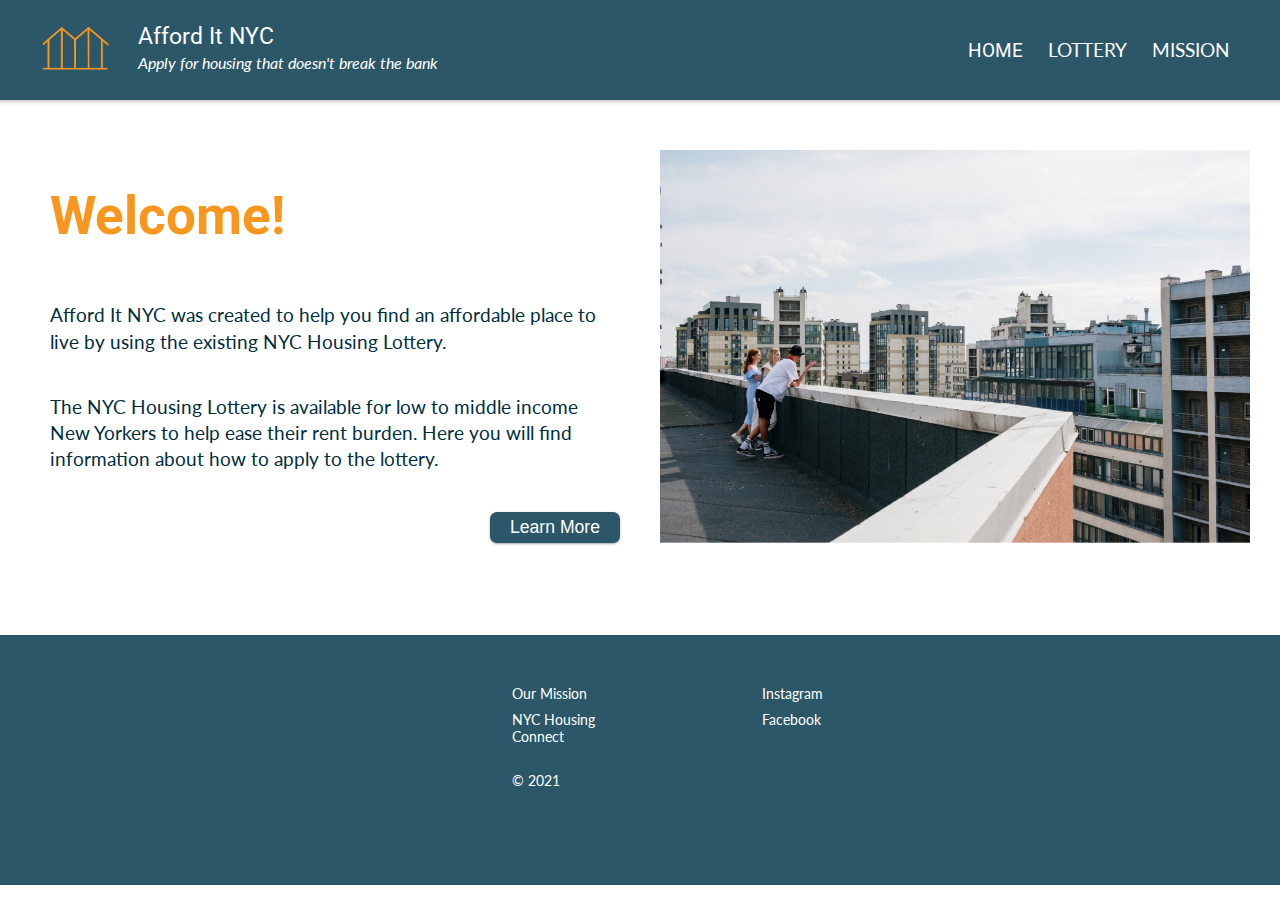
==== Afford It NYC/pages/index.html @ fea7a8f3 "Add files via upload" ====
<!DOCTYPE html>
<html lang="en">
  <head>
    <meta charset="UTF-8" />
    <meta http-equiv="X-UA-Compatible" content="IE=edge" />
    <meta name="viewport" content="width=device-width, initial-scale=1.0" />
    <title>Afford It NYC</title>
    <link rel="stylesheet" href="../css/reset.css" />
    <link rel="stylesheet" href="../css/header.css" />
    <link rel="stylesheet" href="../css/footer.css" />
    <link rel="stylesheet" href="../css/common.css" />
    <link rel="stylesheet" href="../css/home.css" />
    <link rel="preconnect" href="https://fonts.gstatic.com" />
    <link
      rel="stylesheet"
      href="https://fonts.googleapis.com/css2?family=Lato:wght@300&family=Roboto&display=swap"
    />
    <link rel="icon shortcut" type="image/png" href="../assets/images/logo.png" />
  </head>

  <body>
    <header>
      <div class="branding">
        <img src="../assets/images/logo.png" alt="Logo" />
        <div class="branding-text">
          <p class="project-name">Afford It NYC</p>
          <p class="tagline">Apply for housing that doesn't break the bank</p>
        </div>
      </div>
      <div class="navigation">
        <a href="./index.html" class="current-page">home</a>
        <a href="./lottery.html">lottery</a>
        <a href="./mission.html">mission</a>
      </div>
    </header>
    <main>
      <div class="main-content-wrapper">
        <div class="left-block">
          <h1>Welcome!</h1>
          <p>
            Afford It NYC was created to help you find an affordable place to live by using the
            existing NYC Housing Lottery.
          </p>
          <p>
            The NYC Housing Lottery is available for low to middle income New Yorkers to help ease
            their rent burden. Here you will find information about how to apply to the lottery.
          </p>
          <button>
            <a href="https://housingconnect.nyc.gov/PublicWeb/">Learn More</a>
          </button>
        </div>
        <div class="right-block">
          <img src="../assets/images/home-people.png" />
        </div>
      </div>
    </main>
    <footer>
      <a href="mission.html">Our Mission</a>
      <a href="">Instagram</a>
      <a href="https://housingconnect.nyc.gov/PublicWeb/">NYC Housing Connect</a>
      <a href="">Facebook</a>
      <p>© 2021</p>
    </footer>
  </body>
</html>
---- Afford It NYC/css/header.css ----
header {
  height: 100px;
  width: 100%;
  display: -webkit-box;
  display: -ms-flexbox;
  display: flex;
  -webkit-box-align: center;
      -ms-flex-align: center;
          align-items: center;
  -webkit-box-pack: justify;
      -ms-flex-pack: justify;
          justify-content: space-between;
  padding: 0 30px 0 30px;
  background-color: #2b5769;
  color: white;
  -webkit-box-shadow: 0px -10px 6px 10px rgba(0, 0, 0, 0.4);
          box-shadow: 0px -10px 6px 10px rgba(0, 0, 0, 0.4);
}

header .branding {
  display: -webkit-box;
  display: -ms-flexbox;
  display: flex;
  height: 100%;
  -webkit-box-align: center;
      -ms-flex-align: center;
          align-items: center;
}

header .branding p {
  width: -webkit-fit-content;
  width: -moz-fit-content;
  width: fit-content;
  margin-left: 1rem;
}

header .branding img {
  height: 90%;
}

header .branding .branding-text {
  display: -webkit-box;
  display: -ms-flexbox;
  display: flex;
  -webkit-box-orient: vertical;
  -webkit-box-direction: normal;
      -ms-flex-direction: column;
          flex-direction: column;
  -webkit-box-pack: center;
      -ms-flex-pack: center;
          justify-content: center;
}

header .branding .branding-text p {
  width: -webkit-fit-content;
  width: -moz-fit-content;
  width: fit-content;
  margin: 0 auto;
  margin-left: 1rem;
}

header .branding .branding-text .project-name {
  font-family: "Roboto", sans-serif;
  font-size: 1.3rem;
}

header .branding .branding-text .tagline {
  font-style: italic;
  font-size: 0.9rem;
}

header .navigation a {
  margin-right: 20px;
  text-transform: uppercase;
  text-decoration: none;
  color: white;
}

header .navigation a:active {
  color: #F8961D;
}

header .navigation a:hover {
  color: #F8961D;
}

header .navigation .current-page {
  font-family: "Roboto", sans-serif;
}
---- Afford It NYC/css/footer.css ----
footer {
  width: 100%;
  height: 120px;
  margin-top: 5rem;
  background-color: #2b5769;
  color: white;
  font-size: 0.8rem;
  display: -ms-grid;
  display: grid;
  gap: 0.5rem;
  -ms-grid-columns: 1fr 1fr;
      grid-template-columns: 1fr 1fr;
  -webkit-column-gap: 30%;
          column-gap: 30%;
  padding: 50px 30% 200px 40%;
}

footer a {
  color: white;
  text-decoration: none;
}
---- Afford It NYC/css/common.css ----
button {
  background-color: #2b5769;
  color: white;
  font-size: 1rem;
  padding: 5px 20px 5px 20px;
  border: none;
  border-radius: 7px;
  cursor: pointer;
  -webkit-box-shadow: 0 1px 3px rgba(0, 0, 0, 0.12), 0 1px 2px rgba(0, 0, 0, 0.24);
          box-shadow: 0 1px 3px rgba(0, 0, 0, 0.12), 0 1px 2px rgba(0, 0, 0, 0.24);
  -webkit-transition: all 0.3s cubic-bezier(0.25, 0.8, 0.25, 1);
  transition: all 0.3s cubic-bezier(0.25, 0.8, 0.25, 1);
  outline: none;
  margin-top: 30px;
}

button:hover {
  -webkit-box-shadow: 0 3px 6px rgba(0, 0, 0, 0.16), 0 3px 6px rgba(0, 0, 0, 0.23);
          box-shadow: 0 3px 6px rgba(0, 0, 0, 0.16), 0 3px 6px rgba(0, 0, 0, 0.23);
  background-color: #F8961D;
}

button:active {
  background-color: #F8BD4A;
}

button a, button a:visited {
  text-decoration: none;
  color: white;
}

ul li {
  margin-top: 10px;
}
---- Afford It NYC/css/home.css ----
main .main-content-wrapper {
  margin-top: 50px;
  display: -ms-grid;
  display: grid;
  -webkit-box-align: center;
      -ms-flex-align: center;
          align-items: center;
  justify-items: center;
  -ms-grid-columns: 1fr 1fr;
      grid-template-columns: 1fr 1fr;
  grid-gap: 40px;
}

main .main-content-wrapper .left-block {
  display: -webkit-box;
  display: -ms-flexbox;
  display: flex;
  -webkit-box-orient: vertical;
  -webkit-box-direction: normal;
      -ms-flex-direction: column;
          flex-direction: column;
  padding-left: 50px;
  -ms-flex-item-align: start;
      align-self: flex-start;
}

main .main-content-wrapper .left-block h1 {
  color: #F8961D;
}

main .main-content-wrapper .left-block button {
  margin-right: 0;
  margin-left: auto;
  margin-top: 20px;
}

main .main-content-wrapper .right-block {
  padding-right: 30px;
}

main .main-content-wrapper .right-block img {
  width: 100%;
}
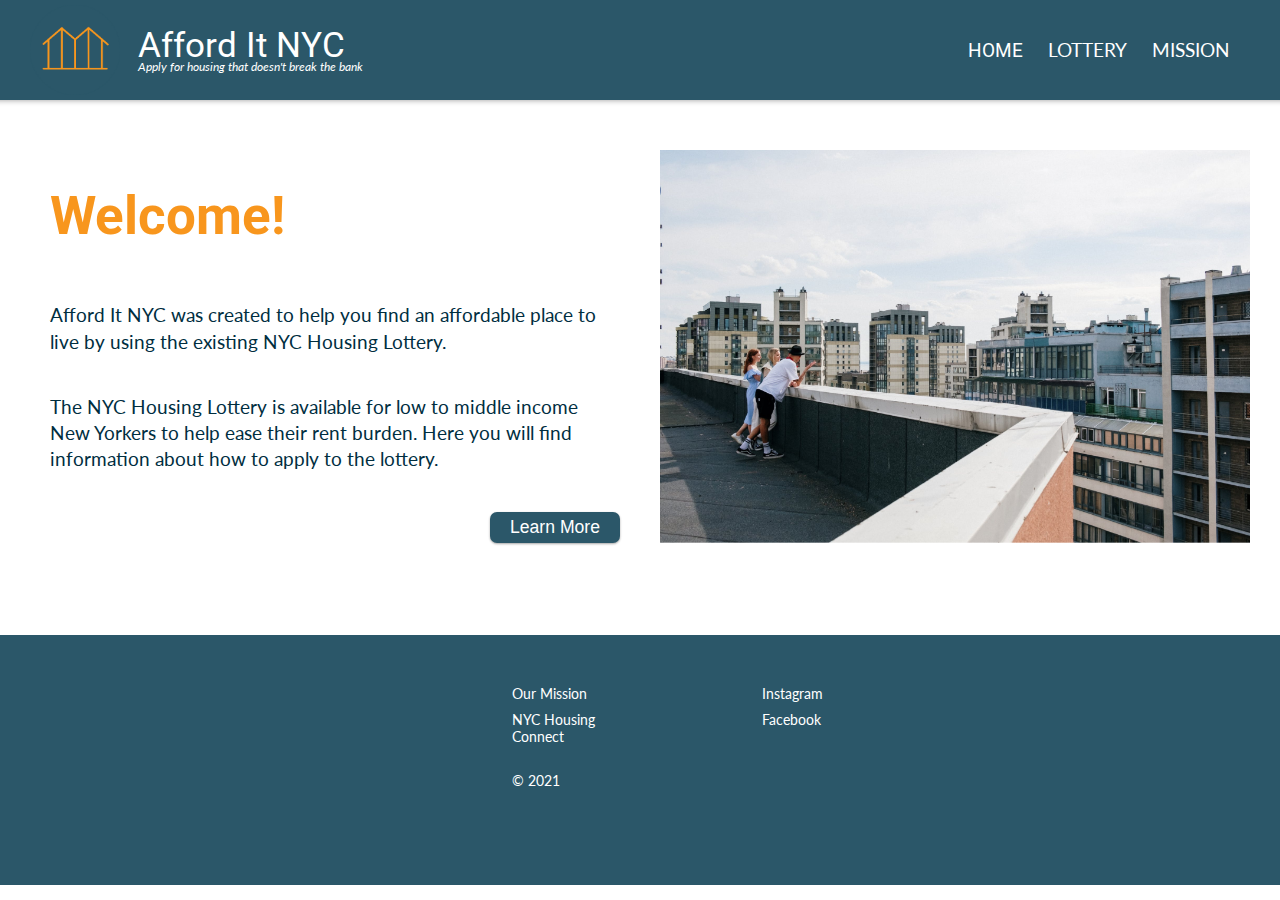
==== commit d51aef34: "Add files via upload" ====
--- a/Afford It NYC/pages/index.html
+++ b/Afford It NYC/pages/index.html
@@ -51,6 +51,7 @@
         </div>
         <div class="right-block">
           <img src="../assets/images/home-people.png" />
+          <!-- Photo by cottonbro from Pexels -->
         </div>
       </div>
     </main>
--- a/Afford It NYC/css/header.css
+++ b/Afford It NYC/css/header.css
@@ -49,6 +49,7 @@
   -webkit-box-pack: center;
       -ms-flex-pack: center;
           justify-content: center;
+  margin-top: 12px;
 }
 
 header .branding .branding-text p {
@@ -61,12 +62,13 @@
 
 header .branding .branding-text .project-name {
   font-family: "Roboto", sans-serif;
-  font-size: 1.3rem;
+  font-size: 2rem;
 }
 
 header .branding .branding-text .tagline {
   font-style: italic;
-  font-size: 0.9rem;
+  font-size: 0.7rem;
+  margin-top: -5px;
 }
 
 header .navigation a {
@@ -87,3 +89,56 @@
 header .navigation .current-page {
   font-family: "Roboto", sans-serif;
 }
+
+@media only screen and (max-width: 414px) {
+  header {
+    height: 70px;
+    -webkit-box-align: center;
+        -ms-flex-align: center;
+            align-items: center;
+    -webkit-box-pack: justify;
+        -ms-flex-pack: justify;
+            justify-content: space-between;
+    padding: 0 16px 0 16px;
+  }
+  header .branding {
+    display: -webkit-box;
+    display: -ms-flexbox;
+    display: flex;
+    height: 100%;
+    -webkit-box-align: center;
+        -ms-flex-align: center;
+            align-items: center;
+  }
+  header .branding p {
+    margin-left: 0.5rem;
+  }
+  header .branding .branding-text {
+    margin-top: 0;
+  }
+  header .branding .branding-text p {
+    margin-left: 0.5rem;
+  }
+  header .branding .branding-text .project-name {
+    font-size: 1.5rem;
+  }
+  header .branding .branding-text .tagline {
+    font-style: italic;
+    font-size: 0.7rem;
+  }
+  header .navigation {
+    margin-right: 0;
+    margin-left: auto;
+    display: -webkit-box;
+    display: -ms-flexbox;
+    display: flex;
+    -webkit-box-orient: vertical;
+    -webkit-box-direction: normal;
+        -ms-flex-direction: column;
+            flex-direction: column;
+  }
+  header .navigation a {
+    margin-right: 10px;
+    margin-bottom: 3px;
+  }
+}
--- a/Afford It NYC/css/footer.css
+++ b/Afford It NYC/css/footer.css
@@ -19,3 +19,22 @@
   color: white;
   text-decoration: none;
 }
+
+@media only screen and (max-width: 414px) {
+  footer {
+    height: 100px;
+    margin-top: 1rem;
+    font-size: 1.2rem;
+    display: -webkit-box;
+    display: -ms-flexbox;
+    display: flex;
+    -webkit-box-orient: vertical;
+    -webkit-box-direction: normal;
+        -ms-flex-direction: column;
+            flex-direction: column;
+    gap: 0.5rem;
+    -ms-flex-line-pack: center;
+        align-content: center;
+    padding: 30px 20% 200px 40%;
+  }
+}
--- a/Afford It NYC/css/common.css
+++ b/Afford It NYC/css/common.css
@@ -32,3 +32,9 @@
 ul li {
   margin-top: 10px;
 }
+
+@media only screen and (max-width: 414px) {
+  ul li {
+    margin-top: 5px;
+  }
+}
--- a/Afford It NYC/css/home.css
+++ b/Afford It NYC/css/home.css
@@ -41,3 +41,34 @@
 main .main-content-wrapper .right-block img {
   width: 100%;
 }
+
+@media only screen and (max-width: 414px) {
+  main .main-content-wrapper {
+    margin-top: 10px;
+    display: -webkit-box;
+    display: -ms-flexbox;
+    display: flex;
+    -webkit-box-orient: vertical;
+    -webkit-box-direction: normal;
+        -ms-flex-direction: column;
+            flex-direction: column;
+    -webkit-box-align: center;
+        -ms-flex-align: center;
+            align-items: center;
+    justify-items: center;
+  }
+  main .main-content-wrapper .left-block {
+    padding-left: 16px;
+    margin-right: 16px;
+  }
+  main .main-content-wrapper .left-block button {
+    margin-right: auto;
+    margin-left: 0;
+  }
+  main .main-content-wrapper .right-block {
+    padding-right: 0px;
+  }
+  main .main-content-wrapper .right-block img {
+    width: 100%;
+  }
+}
